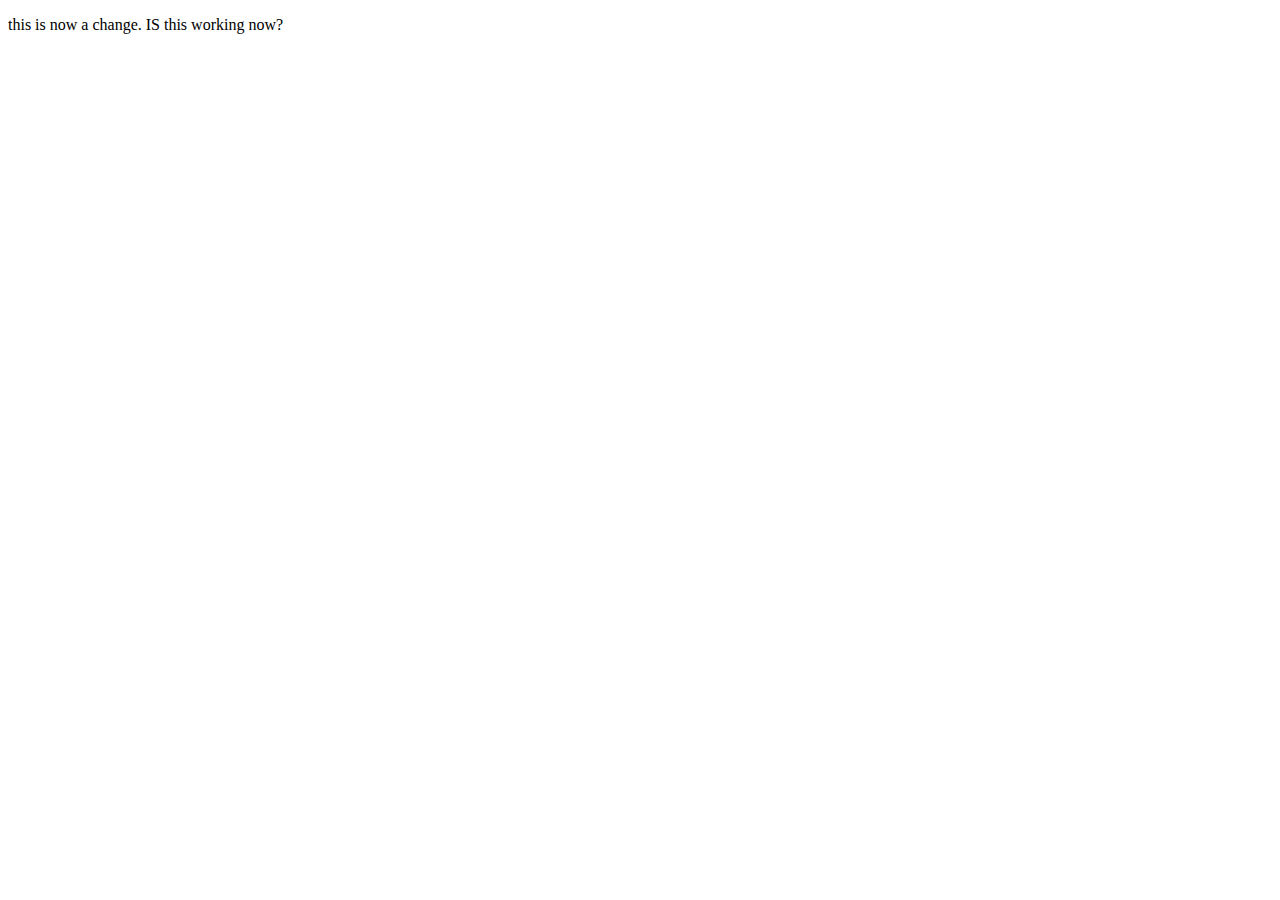
==== index.html @ 1956e784 "another test" ====
<!DOCTYPE html>
<html lang="en">
<head>
    <meta charset="UTF-8">
    <meta http-equiv="X-UA-Compatible" content="IE=edge">
    <meta name="viewport" content="width=device-width, initial-scale=1.0">
    <link rel="stylesheet" href="resources/style.css">
    <title>Personal Portfolio</title>
</head>
<body>
    <p>this is now a change. IS this working now?</p>
</body>
</html>
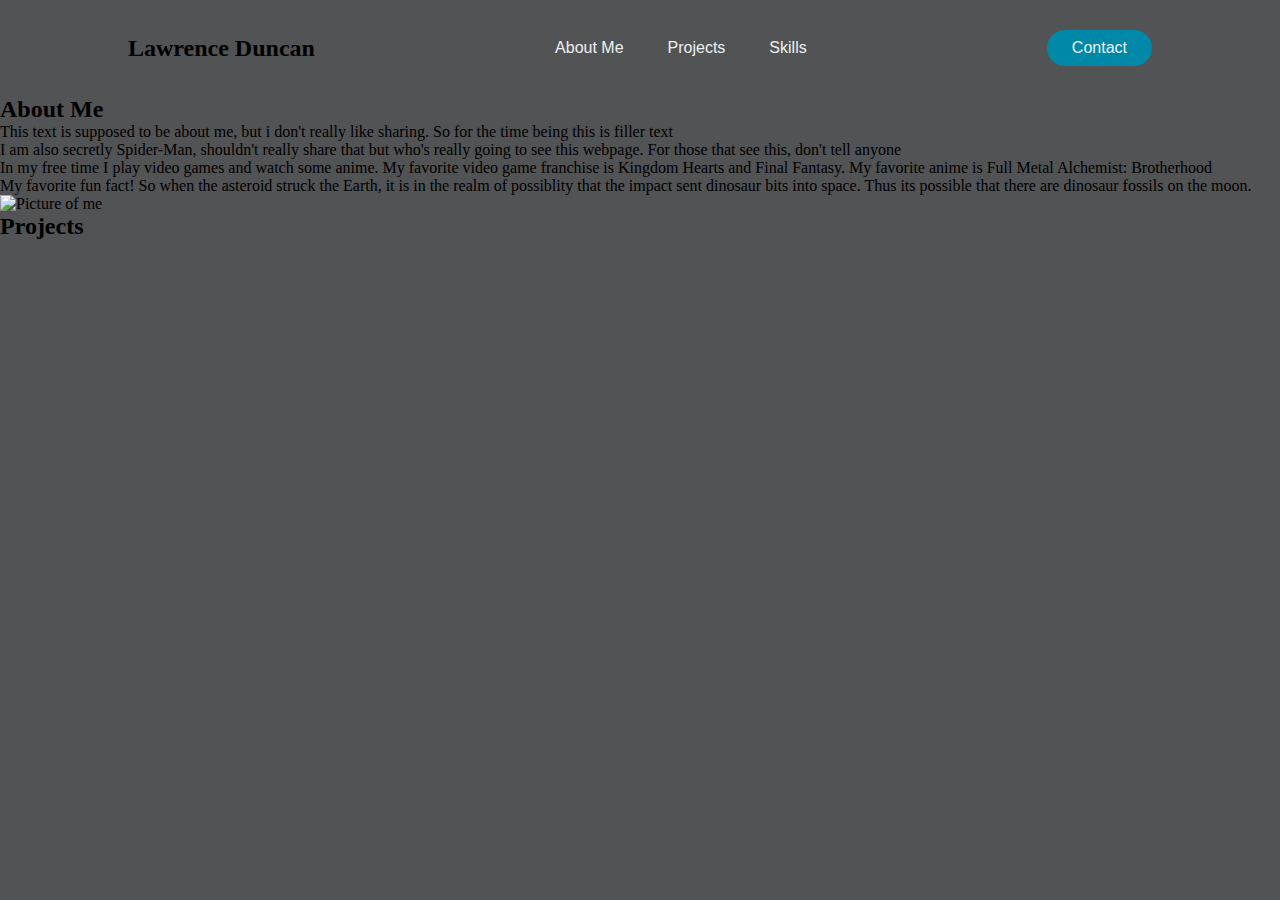
==== commit 310c8bc7: "Added Navbar" ====
--- a/index.html
+++ b/index.html
@@ -8,7 +8,36 @@
     <title>Personal Portfolio</title>
 </head>
 <body>
-    <p>this is now a change. IS this working now?</p>
+    <header>
+        <h2 id="logo">Lawrence Duncan</h2>
+        <nav>
+            <ul class="navigation-items">
+                <li><a href="#">About Me</a></li>
+                <li><a href="#">Projects</a></li>
+                <li><a href="#">Skills</a></li>
+            </ul>
+        </nav>
+        <a href="#" class="cta"><button>Contact</button></a>
+    </header>
+    </body>
+
+    <main>
+        <section id="about-me">
+            <div class="about-me-div">
+                <div class="about-me-text-div">
+                    <h2>About Me</h2>
+                    <p>This text is supposed to be about me, but i don't really like sharing. So for the time being this is filler text</p>
+                    <p>I am also secretly Spider-Man, shouldn't really share that but who's really going to see this webpage. 
+                        For those that see this, don't tell anyone</p>
+                    <p>In my free time I play video games and watch some anime. My favorite video game franchise is Kingdom Hearts and Final Fantasy. My favorite anime is Full Metal Alchemist: Brotherhood</p>
+                    <p>My favorite fun fact! So when the asteroid struck the Earth, it is in the realm of possiblity that the impact sent dinosaur bits into space. Thus its possible that there are dinosaur fossils on the moon.</p>
+                </div>
+                <img src="https://insomniac.games/wp-content/uploads/2018/09/Spider-Man_PS4_Selfie_Photo_Mode_LEGAL.jpg" alt="Picture of me" class="selfie">
+            </div>
+        </section>
+            <h2>Projects</h2>
+        <section id="projects"></section>
+    </main>
 </body>
 </html>
  --- a/resources/style.css
+++ b/resources/style.css
@@ -0,0 +1,59 @@
+* {
+    box-sizing: border-box;
+    margin: 0;
+    padding: 0;
+    background-color: #525354;
+}
+
+li, a, button {
+    font-family: sans-serif;
+    font-weight: 500;
+    font-size: 16px;
+    color: #edf0f1;
+    text-decoration: none;
+}
+
+header {
+    display: flex;
+    justify-content: space-between;
+    align-items: center;
+    padding: 30px 10%;
+}
+
+.logo{
+    cursor: pointer;
+}
+
+.navigation-items {
+    list-style: none;
+}
+
+.navigation-items li {
+    display: inline-block;
+    padding: 0 20px;
+}
+
+.navigation-items li a {
+    transition: all 0.2s ease 0s;
+}
+
+.navigation-items li a:hover {
+    color: #0088a9;
+}
+
+button {
+    padding: 9px 25px;
+    background-color: rgba(0,136,169,1);
+    border: none;
+    border-radius: 50px;
+    cursor: pointer;
+    transition: all 0.2s ease 0s;
+}
+
+button:hover {
+    background-color: rgba(0,136,169,0.8);
+}
+
+.selfie {
+    max-width: 600px;
+}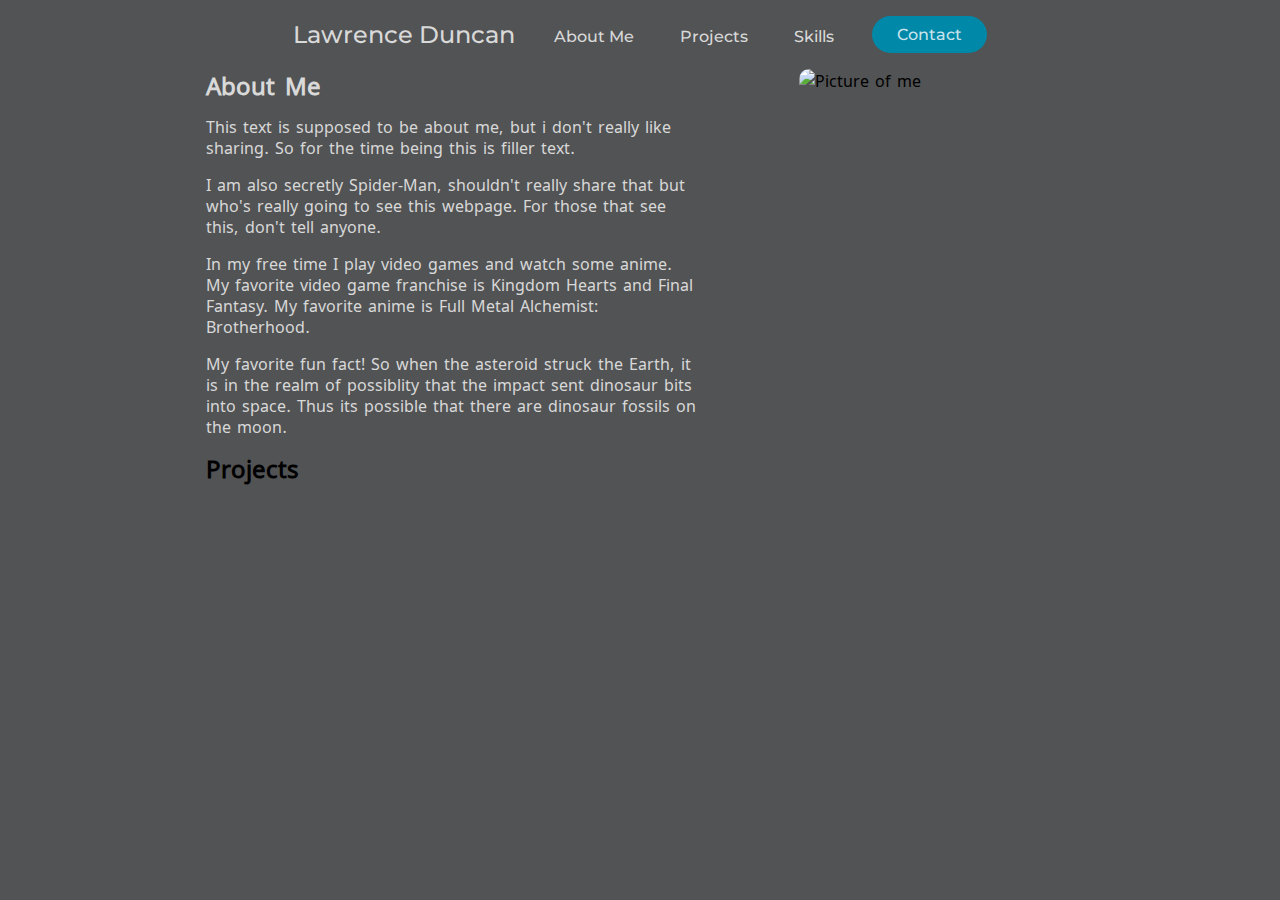
==== commit 917b312c: "Probably gonna scrap and start over" ====
--- a/index.html
+++ b/index.html
@@ -26,10 +26,10 @@
             <div class="about-me-div">
                 <div class="about-me-text-div">
                     <h2>About Me</h2>
-                    <p>This text is supposed to be about me, but i don't really like sharing. So for the time being this is filler text</p>
+                    <p>This text is supposed to be about me, but i don't really like sharing. So for the time being this is filler text.</p>
                     <p>I am also secretly Spider-Man, shouldn't really share that but who's really going to see this webpage. 
-                        For those that see this, don't tell anyone</p>
-                    <p>In my free time I play video games and watch some anime. My favorite video game franchise is Kingdom Hearts and Final Fantasy. My favorite anime is Full Metal Alchemist: Brotherhood</p>
+                        For those that see this, don't tell anyone.</p>
+                    <p>In my free time I play video games and watch some anime. My favorite video game franchise is Kingdom Hearts and Final Fantasy. My favorite anime is Full Metal Alchemist: Brotherhood.</p>
                     <p>My favorite fun fact! So when the asteroid struck the Earth, it is in the realm of possiblity that the impact sent dinosaur bits into space. Thus its possible that there are dinosaur fossils on the moon.</p>
                 </div>
                 <img src="https://insomniac.games/wp-content/uploads/2018/09/Spider-Man_PS4_Selfie_Photo_Mode_LEGAL.jpg" alt="Picture of me" class="selfie">
@@ -38,6 +38,9 @@
             <h2>Projects</h2>
         <section id="projects"></section>
     </main>
+    <footer>
+        
+    </footer>
 </body>
 </html>
  --- a/resources/style.css
+++ b/resources/style.css
@@ -1,3 +1,6 @@
+
+@import url('https://fonts.googleapis.com/css2?family=Montserrat:wght@500&family=Noto+Sans+Wancho&display=swap');
+
 * {
     box-sizing: border-box;
     margin: 0;
@@ -5,19 +8,41 @@
     background-color: #525354;
 }
 
+:root {
+    --spacing-1: 16px;
+}
+
 li, a, button {
-    font-family: sans-serif;
+    font-family: "Montserrat", sans-serif;
     font-weight: 500;
     font-size: 16px;
-    color: #edf0f1;
+    color: rgba(255, 255, 255, 0.784);
     text-decoration: none;
+}
+
+body {
+    font-family: 'Noto Sans Wancho', sans-serif;
+    margin: 0;
+    padding: 0 var(--spacing-1);
+    max-width: 900px;
+    margin: 0 auto;
+    display: flex;
+    flex-direction: column;
 }
 
 header {
     display: flex;
     justify-content: space-between;
     align-items: center;
-    padding: 30px 10%;
+    padding: 16px 10%;
+    
+}
+
+header h2 {
+    font-family: "Montserrat", sans-serif;
+    font-weight: 500;
+    color: rgba(255, 255, 255, 0.783);
+    text-decoration: none;
 }
 
 .logo{
@@ -55,5 +80,41 @@
 }
 
 .selfie {
-    max-width: 600px;
-}+    width: 275px;
+    max-height: 300px;
+    height: auto;
+    border-radius: 10px;
+    flex-shrink: 0;
+}
+
+.about-me-div {
+    display: flex;
+}
+
+.about-me-text-div {
+    margin-right: 100px;
+}
+
+.about-me-text-div h2, p {
+    margin-bottom: var(--spacing-1);
+    color: rgba(255, 255, 255, 0.783);
+}
+
+
+
+@media only screen and (max-width: 600px) {
+    .about-me-container {
+      flex-direction: column;
+    }
+    .selfie {
+        content: url(https://d26oc3sg82pgk3.cloudfront.net/files/media/edit/image/26135/square_thumb%402x.jpg);
+        max-height: 300px;
+    }
+    p {
+        font-size: .75rem;
+    }
+    h1,h2,li {
+        font-size: .85rem
+    }
+  }
+  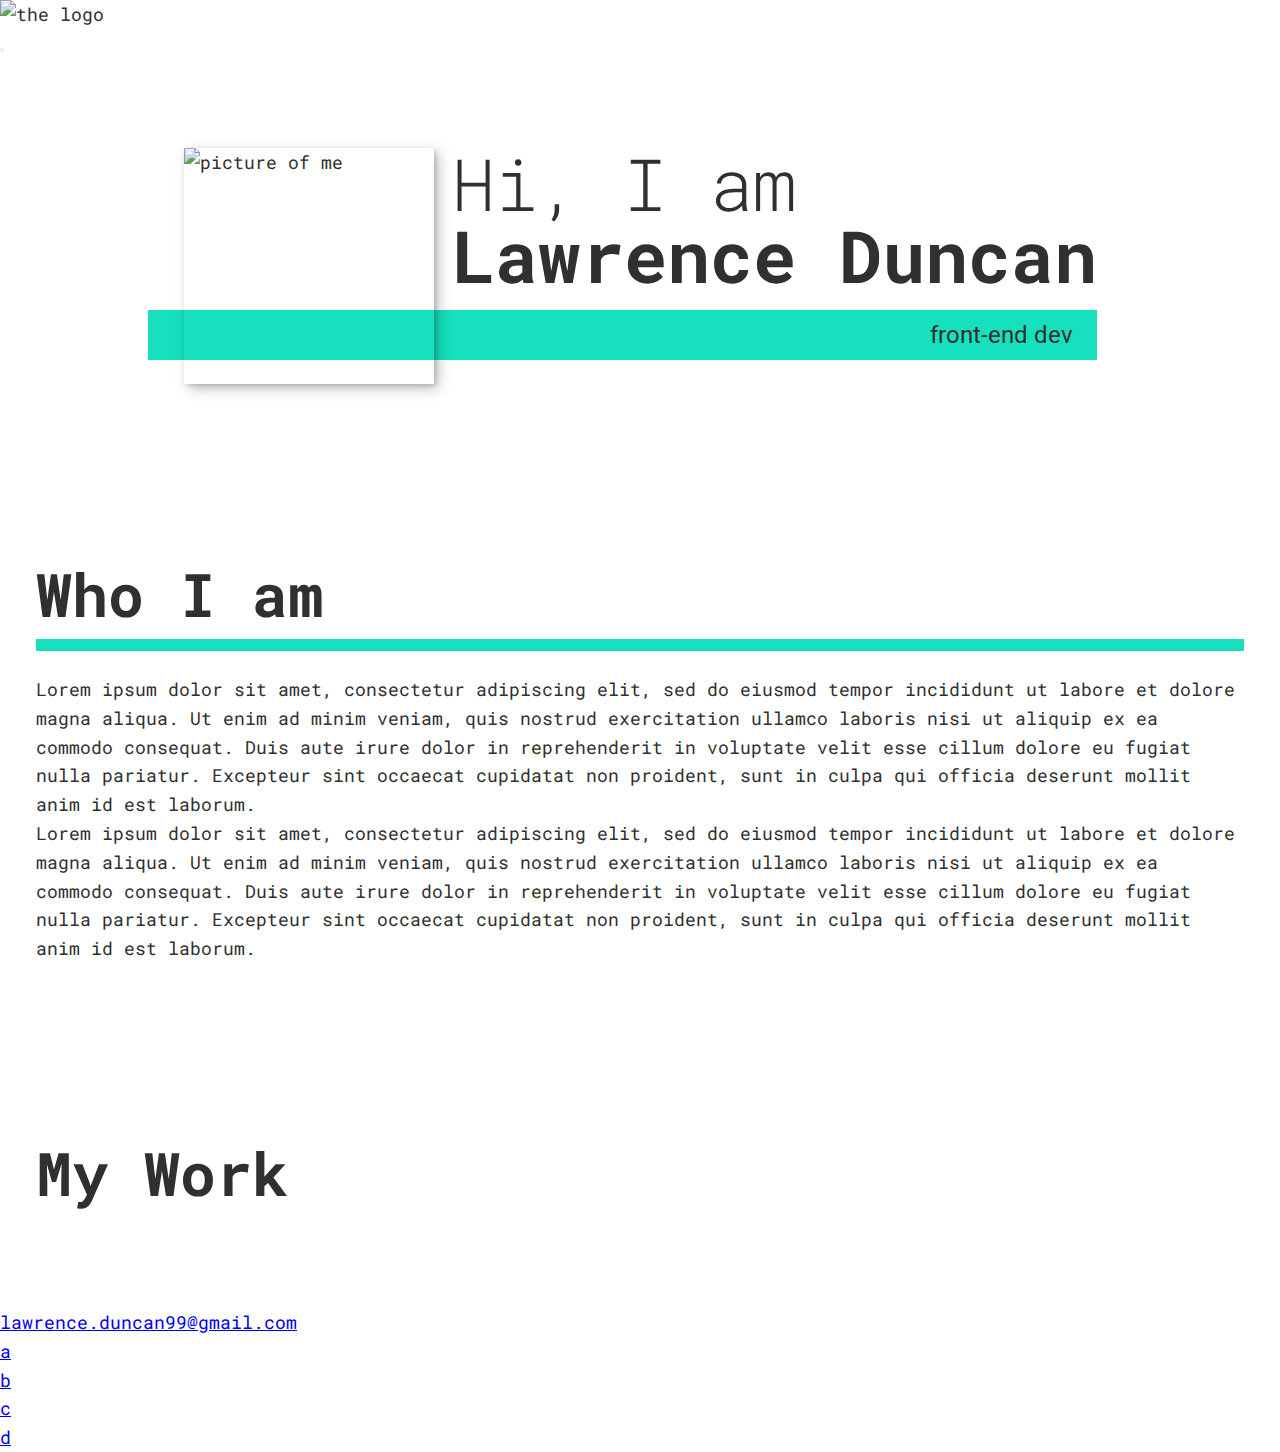
==== commit 2b069a0c: "Added Fonts and some filler text" ====
--- a/index.html
+++ b/index.html
@@ -1,46 +1,84 @@
 <!DOCTYPE html>
 <html lang="en">
-<head>
-    <meta charset="UTF-8">
-    <meta http-equiv="X-UA-Compatible" content="IE=edge">
-    <meta name="viewport" content="width=device-width, initial-scale=1.0">
-    <link rel="stylesheet" href="resources/style.css">
-    <title>Personal Portfolio</title>
-</head>
-<body>
-    <header>
-        <h2 id="logo">Lawrence Duncan</h2>
-        <nav>
-            <ul class="navigation-items">
-                <li><a href="#">About Me</a></li>
-                <li><a href="#">Projects</a></li>
-                <li><a href="#">Skills</a></li>
-            </ul>
-        </nav>
-        <a href="#" class="cta"><button>Contact</button></a>
-    </header>
-    </body>
+    <head>
+        <meta charset="UTF-8">
+        <meta http-equiv="X-UA-Compatible" content="IE=edge">
+        <meta name="viewport" content="width=device-width, initial-scale=1.0">
+        <title>Portfolio Website</title>
 
-    <main>
-        <section id="about-me">
-            <div class="about-me-div">
-                <div class="about-me-text-div">
-                    <h2>About Me</h2>
-                    <p>This text is supposed to be about me, but i don't really like sharing. So for the time being this is filler text.</p>
-                    <p>I am also secretly Spider-Man, shouldn't really share that but who's really going to see this webpage. 
-                        For those that see this, don't tell anyone.</p>
-                    <p>In my free time I play video games and watch some anime. My favorite video game franchise is Kingdom Hearts and Final Fantasy. My favorite anime is Full Metal Alchemist: Brotherhood.</p>
-                    <p>My favorite fun fact! So when the asteroid struck the Earth, it is in the realm of possiblity that the impact sent dinosaur bits into space. Thus its possible that there are dinosaur fossils on the moon.</p>
-                </div>
-                <img src="https://insomniac.games/wp-content/uploads/2018/09/Spider-Man_PS4_Selfie_Photo_Mode_LEGAL.jpg" alt="Picture of me" class="selfie">
+        <link href="https://fonts.googleapis.com/css2?family=Roboto&family=Roboto+Mono&display=swap" rel="stylesheet">
+
+<!-- Add Fonts -->
+
+        <link rel="stylesheet" href="styles/styles.css">
+
+    </head>
+
+
+    <body>
+        <header>
+            <div class="logo">
+                <img src="https://upload.wikimedia.org/wikipedia/commons/thumb/5/57/Code.svg/1200px-Code.svg.png" alt="the logo">
+            </div>
+            <button class="nav-toggle" aria-label="toggle navigation">
+
+                <span class="hamburger"></span>
+            </button>
+            <nav class="nav">
+                <ul class="nav__list">
+                    <li class="nav__item"><a href="home">Home</a></li>
+                    <li class="nav__item"><a href="about">About Me</a></li>
+                    <li class="nav__item"><a href="work">My Work</a></li>
+                </ul>
+            </nav>
+        </header>
+
+
+        <!--Introduction-->
+        <section class="intro" id="home">
+            <h1 class="section__title section__title--intro">
+                Hi, I am <strong>Lawrence Duncan</strong>
+            </h1>
+            <p class="section__subtitle section__subtitle--intro">front-end dev</p>
+            <img src="http://image.guardian.co.uk/sys-images/Film/Pix/gallery/2004/07/13/pparker3.jpg" alt="picture of me" class="intro__img">
+        </section>
+
+        <!-- About Me -->
+        <section class="about-me" id="about">
+            <h2 class="section__title section__title--about">Who I am</h2>
+            <p class="section__subtitle section__subtitle--about"></p>
+
+            <div class="about-me__body">
+                <p>Lorem ipsum dolor sit amet, consectetur adipiscing elit, sed do eiusmod tempor incididunt ut labore et dolore magna aliqua. Ut enim ad minim veniam, quis nostrud exercitation ullamco laboris nisi ut aliquip ex ea commodo consequat. Duis aute irure dolor in reprehenderit in voluptate velit esse cillum dolore eu fugiat nulla pariatur. Excepteur sint occaecat cupidatat non proident, sunt in culpa qui officia deserunt mollit anim id est laborum.</p>
+                <p>Lorem ipsum dolor sit amet, consectetur adipiscing elit, sed do eiusmod tempor incididunt ut labore et dolore magna aliqua. Ut enim ad minim veniam, quis nostrud exercitation ullamco laboris nisi ut aliquip ex ea commodo consequat. Duis aute irure dolor in reprehenderit in voluptate velit esse cillum dolore eu fugiat nulla pariatur. Excepteur sint occaecat cupidatat non proident, sunt in culpa qui officia deserunt mollit anim id est laborum.</p>
+            </div>
+            <img src="" alt="">
+        </section>
+
+        <!-- My Work -->
+        <section class="my-work" id="work">
+            <h2 class="section__title">My Work</h2>
+            <p class="section__subtitle"></p>
+
+            <div class="portfolio">
+                <a href="#" class="portfolio__item">
+                    <img src="" alt="" class="portfolio__img">
+                </a>
             </div>
         </section>
-            <h2>Projects</h2>
-        <section id="projects"></section>
-    </main>
-    <footer>
-        
-    </footer>
-</body>
-</html>
- +
+
+        <!-- Footer -->
+
+        <footer>
+            <a href="mailto:lawrence.duncan99@gmail.com" class="footer__link">lawrence.duncan99@gmail.com</a>
+            <ul class="social-list">
+                <li class="social-list__item"><a href="http://facebook.com" class="social-list__link">a</a></li>
+                <li class="social-list__item"><a href="http://twitter.com" class="social-list__link">b</a></li>
+                <li class="social-list__item"><a href="http://github.com" class="social-list__link">c</a></li>
+                <li class="social-list__item"><a href="http://codecademy.com" class="social-list__link">d</a></li>
+            </ul>
+        </footer>
+
+    </body>
+</html>--- a/styles/styles.css
+++ b/styles/styles.css
@@ -0,0 +1,162 @@
+*{
+    margin: 0;
+    padding: 0;
+    box-sizing:border-box;
+    list-style-type: none;
+}
+
+
+/*Custom  Properties */
+:root {
+    --ff-primary: 'Roboto Mono', monospace;
+    --ff-secondary: 'Roboto', sans-serif;
+
+    --fw-reg: 300;
+    --fw-bold: 900;
+
+    --clr-light: #fff;
+    --clr-dark: #303030;
+    --clr-accent: #16e0bd;
+
+    --fs-h1: 3rem;
+    --fs-h2: 2.5rem;
+    --fs-h3: 1.25rem;
+    --fs-body: 1rem;
+
+    --bs: .25em .25em 0.75em rgba(0,0,0,.25),
+    0.125em .125em .25em rgba(0,0,0,.15);
+
+}
+
+@media (min-width: 800px) {
+    :root {
+        --fs-h1: 4.5rem;
+        --fs-h2: 3.75rem;
+        --fs-h3: 1.5rem;
+        --fs-body: 1.125rem;
+    }
+}
+
+
+/*General Styless*/ 
+
+
+body {
+    background-color: var(--clr-light);
+    color: var(--clr-dark);
+    margin: 0;
+    font-family: var(--ff-primary);
+    font-size: var(--fs-body);
+    line-height: 1.6;
+
+}
+
+section {
+    padding: 5em 2em;
+}
+
+img {
+    display: block;
+    max-width: 100%;
+}
+
+
+strong { font-weight: var(--fw-bold); }
+/* Typography */
+
+h1, h2, h3 {
+    line-height: 1;
+    margin: 0;
+}
+
+h1 { font-size: var(--fs-h1); }
+h2 { font-size: var(--fs-h2); }
+h3 { font-size: var(--fs-h3); }
+
+
+
+.section__title {
+    margin-bottom: .25em;
+}
+
+.section__title--intro {
+    font-weight: var(--fw-reg);
+}
+
+.section__title--intro strong {
+    display:block;
+}
+
+.section__subtitle {
+    margin: 0;
+    font-size: var(--fs-h3);
+
+}
+
+.section__subtitle--intro, 
+.section__subtitle--about { 
+    background: var(--clr-accent);
+    padding: .25em 1em;
+    font-family: var(--ff-secondary);
+    margin-bottom: 1em;
+}
+
+/* Header */
+
+nav {
+    display: none;
+}
+
+
+/*Intro Section */
+
+.intro {
+    position: relative;
+
+}
+
+.intro__img {
+    box-shadow: var(--bs);
+}
+
+@media (min-width: 600px) {
+    .intro {
+        display: grid;
+        width: min-content;
+        margin: 0 auto;
+        grid-column-gap: 1em;
+        grid-template-areas:
+            "img title"
+            "img subtitle";
+        grid-template-columns: min-content max-content;
+    }
+
+    .intro__img {
+        grid-area: img;
+        min-width: 250px;
+        position: relative;
+        z-index: 2;
+    }
+
+    .section__subtitle--intro {
+        align-self: start;
+        grid-column: -1 / 1;
+        grid-row: 2;
+        text-align: right;
+        position: relative;
+        left: -1.5em;
+        width: calc(100% + 1.5em)
+    }
+}
+
+
+
+
+
+
+
+
+
+
+
+
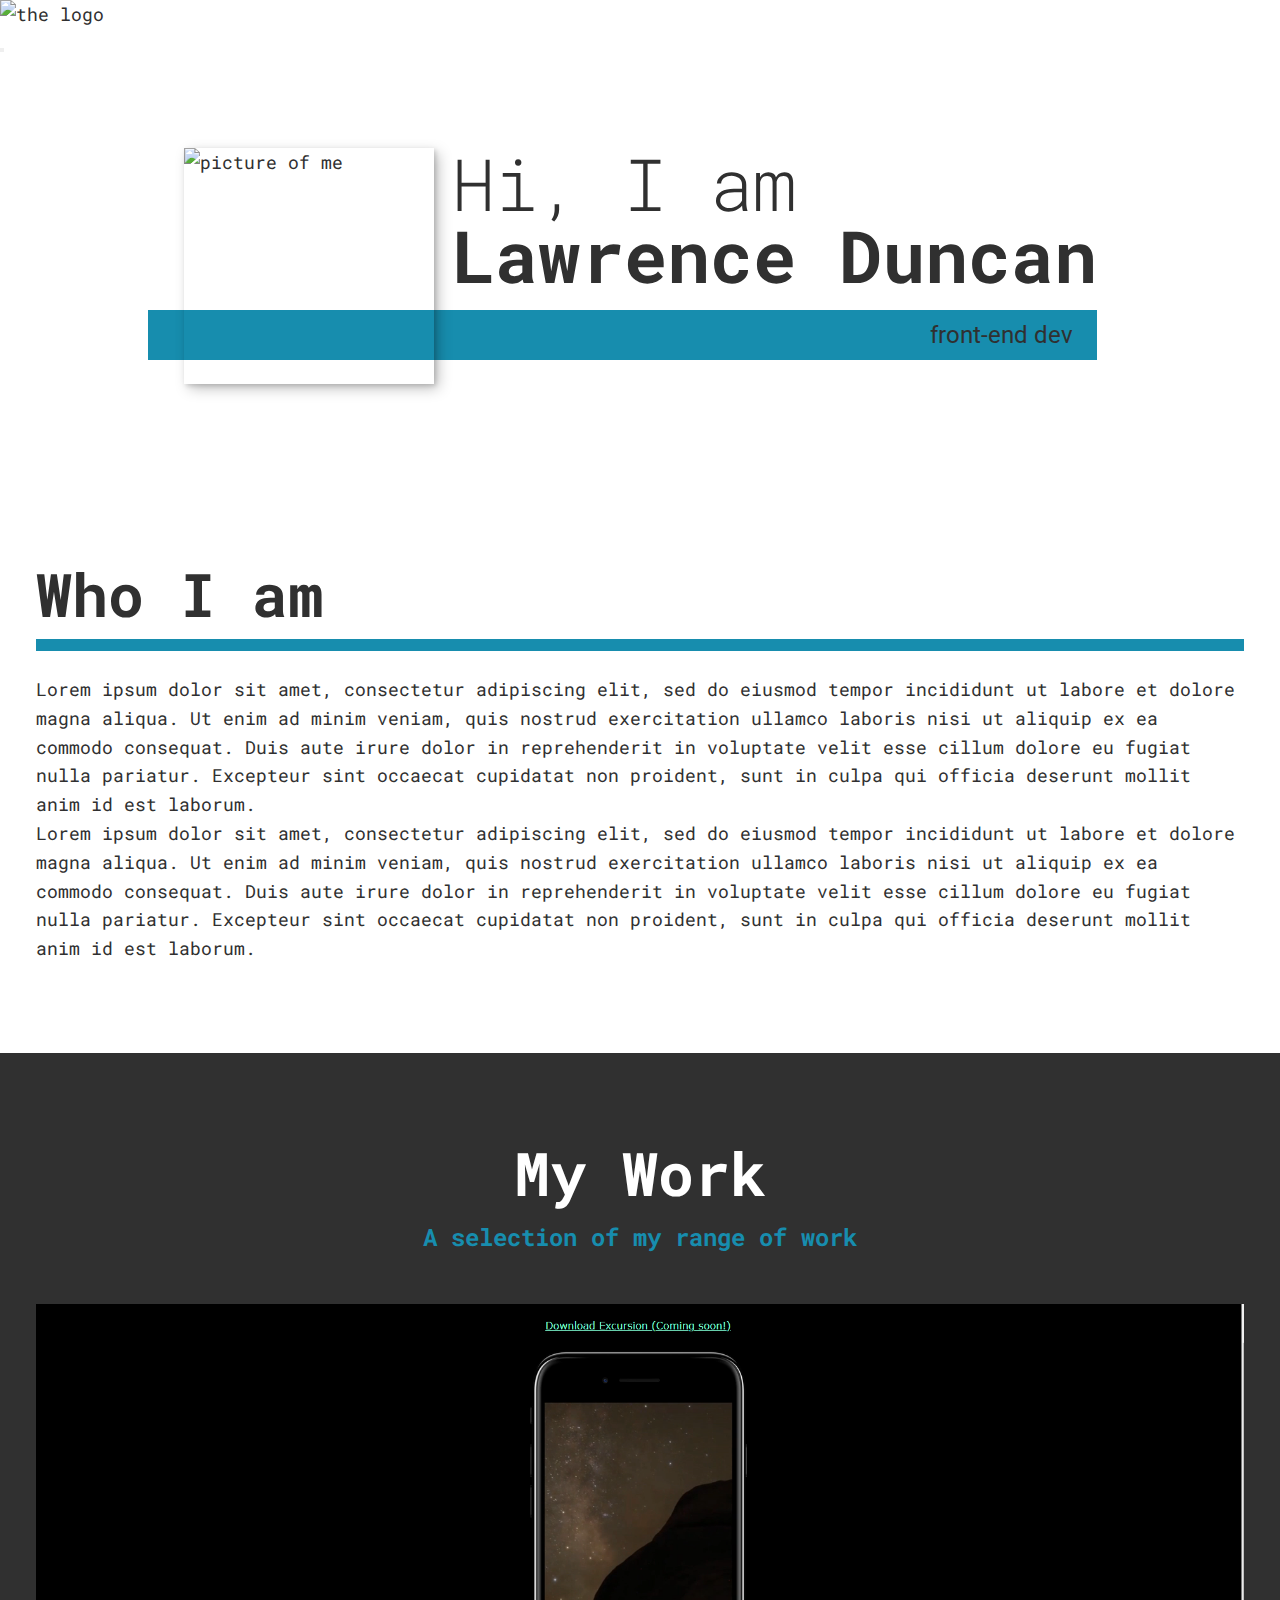
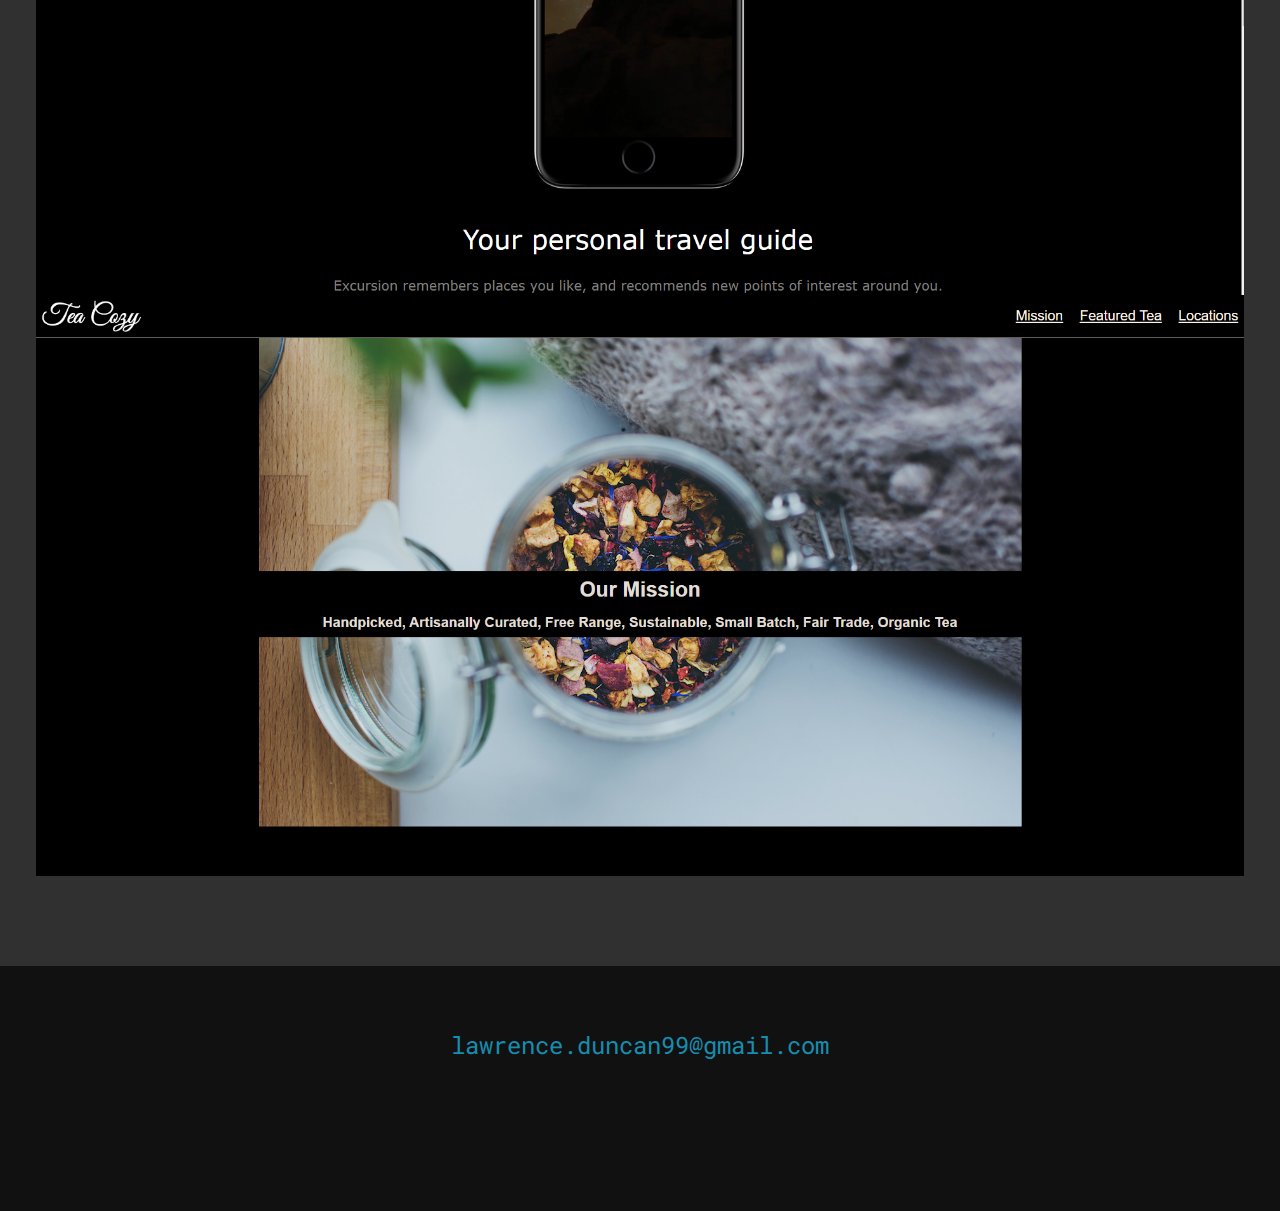
==== commit aeb5db7b: "Added imgs and styled the footer" ====
--- a/index.html
+++ b/index.html
@@ -5,7 +5,7 @@
         <meta http-equiv="X-UA-Compatible" content="IE=edge">
         <meta name="viewport" content="width=device-width, initial-scale=1.0">
         <title>Portfolio Website</title>
-
+        <script src="https://kit.fontawesome.com/507cdb34ab.js" crossorigin="anonymous"></script>
         <link href="https://fonts.googleapis.com/css2?family=Roboto&family=Roboto+Mono&display=swap" rel="stylesheet">
 
 <!-- Add Fonts -->
@@ -57,12 +57,15 @@
 
         <!-- My Work -->
         <section class="my-work" id="work">
-            <h2 class="section__title">My Work</h2>
-            <p class="section__subtitle"></p>
+            <h2 class="section__title section__title--work">My Work</h2>
+            <p class="section__subtitle section__subtitle--work">A selection of my range of work</p>
 
             <div class="portfolio">
-                <a href="#" class="portfolio__item">
-                    <img src="" alt="" class="portfolio__img">
+                <a href="https://lduncan0.github.io/excursion/" class="portfolio__item">
+                    <img src="resources/excursion.png" alt="" class="portfolio__img">
+                </a>
+                <a href="https://lduncan0.github.io/teacozy" class="portfolio__item">
+                    <img src="resources/tea_cozy.png" alt="" class="portfolio__img">
                 </a>
             </div>
         </section>
@@ -70,13 +73,29 @@
 
         <!-- Footer -->
 
-        <footer>
+        <footer class="footer">
             <a href="mailto:lawrence.duncan99@gmail.com" class="footer__link">lawrence.duncan99@gmail.com</a>
             <ul class="social-list">
-                <li class="social-list__item"><a href="http://facebook.com" class="social-list__link">a</a></li>
-                <li class="social-list__item"><a href="http://twitter.com" class="social-list__link">b</a></li>
-                <li class="social-list__item"><a href="http://github.com" class="social-list__link">c</a></li>
-                <li class="social-list__item"><a href="http://codecademy.com" class="social-list__link">d</a></li>
+                <li class="social-list__item">
+                    <a href="http://facebook.com" class="social-list__link">
+                        <i class="fa-brands fa-facebook"></i>
+                    </a>
+                </li>
+                <li class="social-list__item">
+                    <a href="http://twitter.com" class="social-list__link">
+                        <i class="fa-brands fa-twitter"></i>
+                    </a>
+                </li>
+                <li class="social-list__item">
+                    <a href="http://github.com" class="social-list__link">
+                        <i class="fa-brands fa-github"></i>
+                    </a>
+                </li>
+                <li class="social-list__item">
+                    <a href="http://codepen.com" class="social-list__link">
+                        <i class="fa-brands fa-codepen"></i>
+                    </a>
+                </li>
             </ul>
         </footer>
 
--- a/styles/styles.css
+++ b/styles/styles.css
@@ -16,7 +16,7 @@
 
     --clr-light: #fff;
     --clr-dark: #303030;
-    --clr-accent: #16e0bd;
+    --clr-accent: #178dae;
 
     --fs-h1: 3rem;
     --fs-h2: 2.5rem;
@@ -28,7 +28,7 @@
 
 }
 
-@media (min-width: 800px) {
+@media (min-width: 975px) {
     :root {
         --fs-h1: 4.5rem;
         --fs-h2: 3.75rem;
@@ -38,7 +38,7 @@
 }
 
 
-/*General Styless*/ 
+/*General Styles*/ 
 
 
 body {
@@ -67,6 +67,7 @@
 h1, h2, h3 {
     line-height: 1;
     margin: 0;
+    width: 100%;
 }
 
 h1 { font-size: var(--fs-h1); }
@@ -119,7 +120,11 @@
     box-shadow: var(--bs);
 }
 
-@media (min-width: 600px) {
+.section__subtitle--intro {
+    display: inline-block;
+}
+
+@media (min-width: 750px) {
     .intro {
         display: grid;
         width: min-content;
@@ -150,13 +155,91 @@
 }
 
 
-
-
-
-
-
-
-
-
-
-
+/* My Work*/
+
+.my-work {
+    background-color: var(--clr-dark);
+    color: var(--clr-light);
+    text-align: center;
+
+}
+
+.section__subtitle--work {
+    color: var(--clr-accent);
+    font-weight: var(--fw-bold);
+    margin-bottom: 2em;
+}
+
+.portfolio {
+    display: grid;
+    grid-template-columns: repeat(auto, minmax(300px, 1fr));
+}
+
+.portfolio__item {
+    background: var(--clr-accent);
+    overflow: hidden;
+}
+
+.portfolio__img {
+    transition: 
+        transform 750ms cubic-bezier(.5, 0, .5, 1),
+        opacity 250ms linear;
+}
+
+.portfolio__img:hover,
+.portfolio__item:focus .portfolio__img {
+    transform: scale(1.2);
+    opacity: .5;
+}
+
+.footer {
+    background-color: #111;
+    color: var(--clr-accent);
+    text-align: center;
+    padding: 2.5em 0;
+    font-size: var(--fs-h3);
+}
+
+.footer a { 
+    color: inherit;
+    text-decoration: none;
+}
+
+footer__link {
+    font-weight: var(--fw-bold);
+}
+
+
+.footer__link:hover,
+.social-list__link:hover {
+    opacity: .7;
+}
+
+.footer__link:hover {   
+    text-decoration: underline;
+}
+
+.social-list {
+    list-style: none;
+    display: flex;
+    justify-content: center;
+    margin: 2em 0 0;
+    padding: 0;
+}
+
+.social-list__item {
+    margin: 0 .5em;
+}
+
+.social-list__link {
+    padding: .5em;
+}
+
+
+
+
+
+
+
+
+
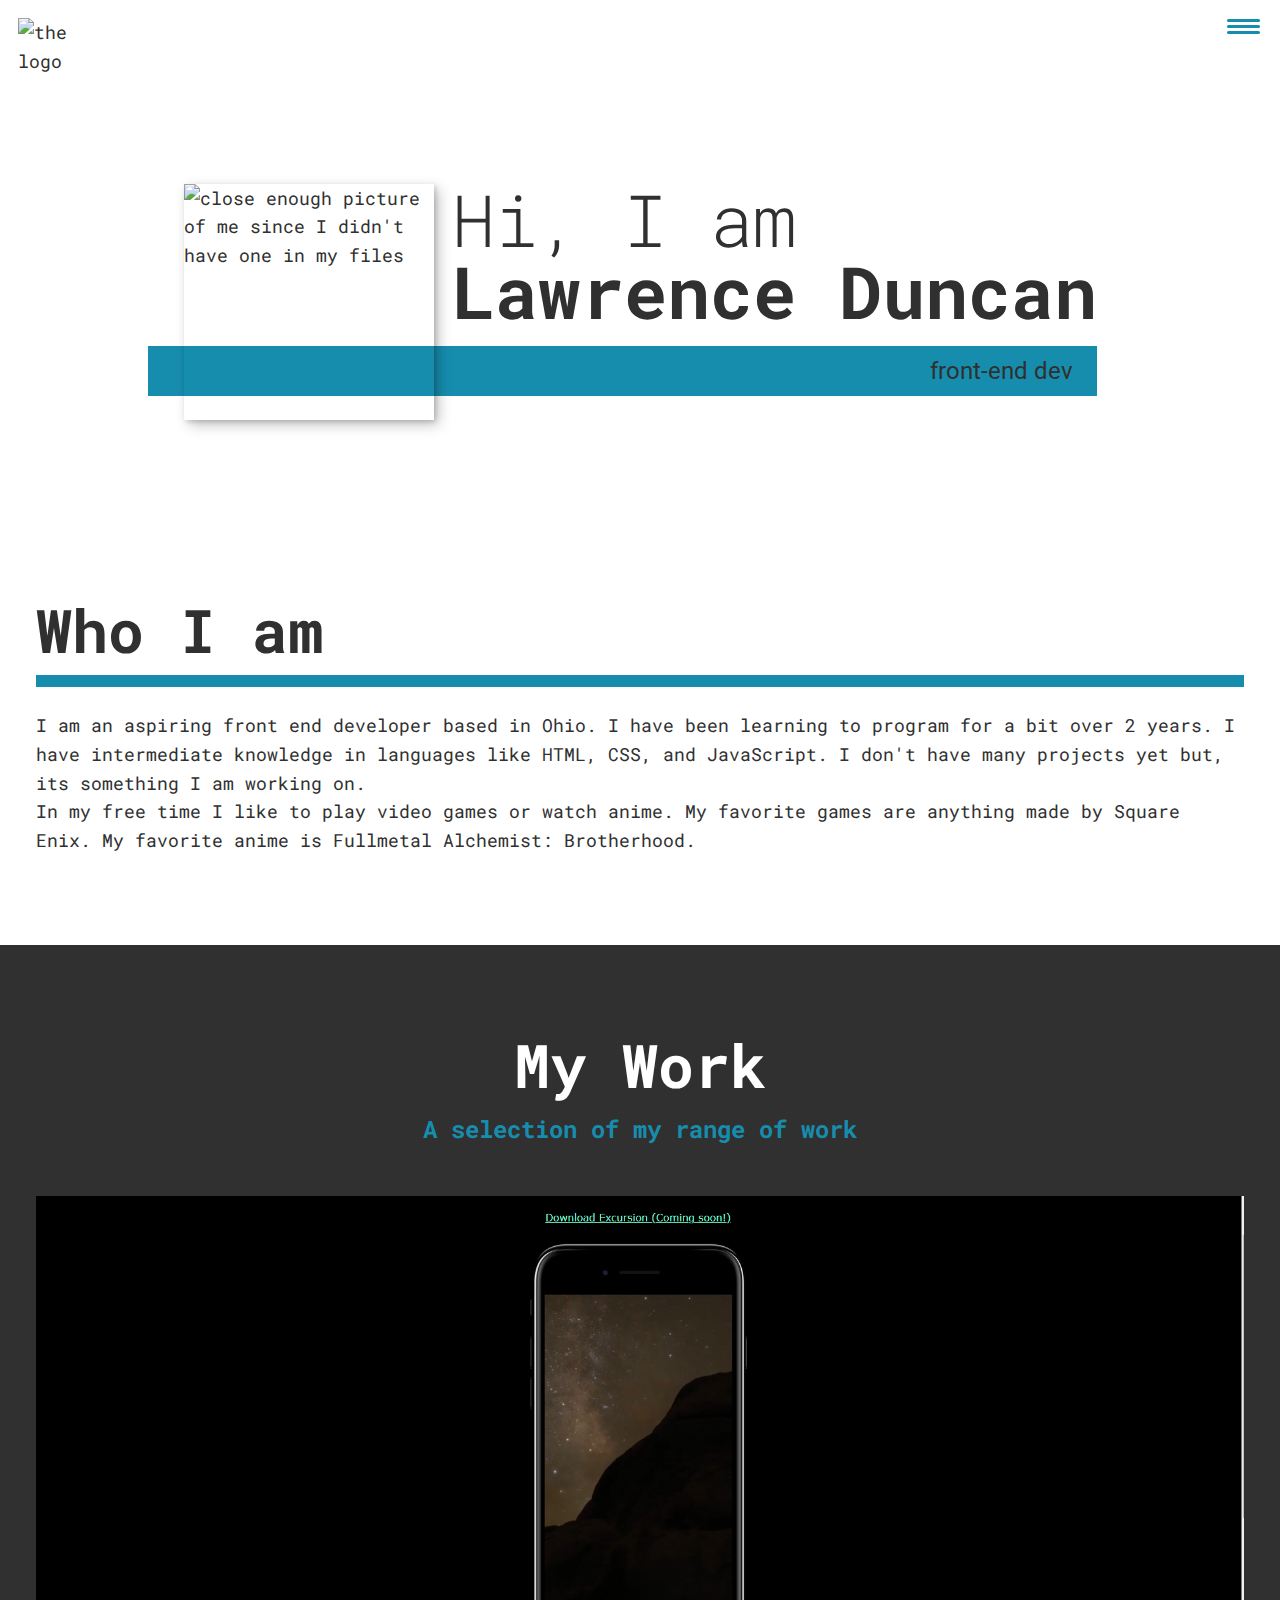
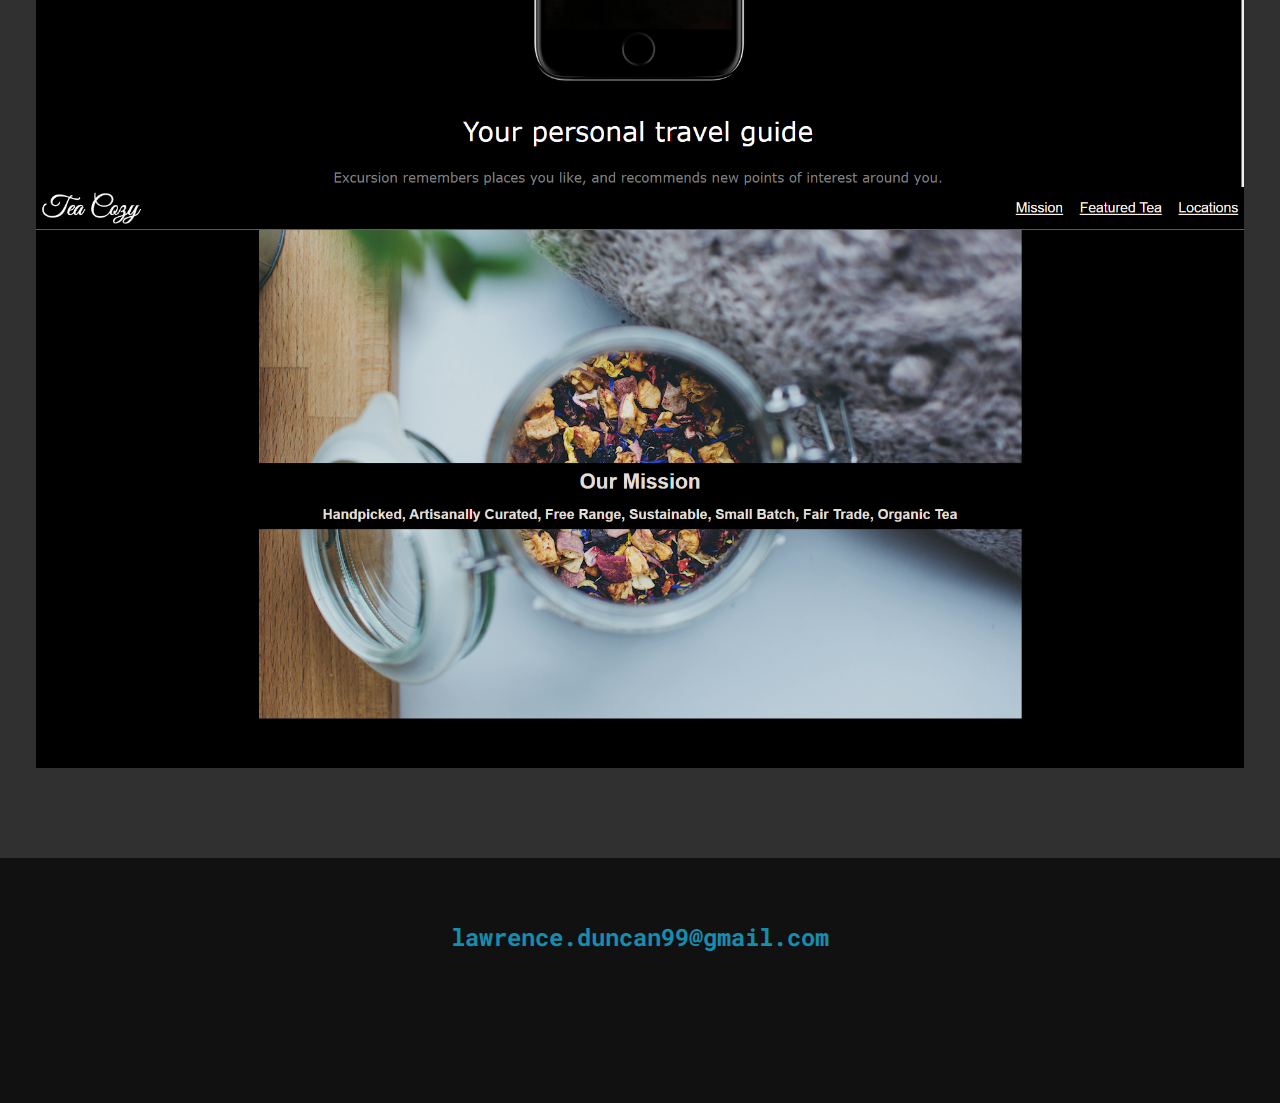
==== commit 48c7058c: "Should be pretty much finished" ====
--- a/index.html
+++ b/index.html
@@ -26,9 +26,10 @@
             </button>
             <nav class="nav">
                 <ul class="nav__list">
-                    <li class="nav__item"><a href="home">Home</a></li>
-                    <li class="nav__item"><a href="about">About Me</a></li>
-                    <li class="nav__item"><a href="work">My Work</a></li>
+                    <li class="nav__item"><a href="#home" class="nav__link">Home</a></li>
+                    <li class="nav__item"><a href="#about" class="nav__link">About Me</a></li>
+                    <li class="nav__item"><a href="#work" class="nav__link">My Work</a></li>
+                    <li class="nav__item"><a href="contact.html" class="nav__link">Contact</a></li>
                 </ul>
             </nav>
         </header>
@@ -40,7 +41,7 @@
                 Hi, I am <strong>Lawrence Duncan</strong>
             </h1>
             <p class="section__subtitle section__subtitle--intro">front-end dev</p>
-            <img src="http://image.guardian.co.uk/sys-images/Film/Pix/gallery/2004/07/13/pparker3.jpg" alt="picture of me" class="intro__img">
+            <img src="http://image.guardian.co.uk/sys-images/Film/Pix/gallery/2004/07/13/pparker3.jpg" alt="close enough picture of me since I didn't have one in my files" class="intro__img">
         </section>
 
         <!-- About Me -->
@@ -49,8 +50,8 @@
             <p class="section__subtitle section__subtitle--about"></p>
 
             <div class="about-me__body">
-                <p>Lorem ipsum dolor sit amet, consectetur adipiscing elit, sed do eiusmod tempor incididunt ut labore et dolore magna aliqua. Ut enim ad minim veniam, quis nostrud exercitation ullamco laboris nisi ut aliquip ex ea commodo consequat. Duis aute irure dolor in reprehenderit in voluptate velit esse cillum dolore eu fugiat nulla pariatur. Excepteur sint occaecat cupidatat non proident, sunt in culpa qui officia deserunt mollit anim id est laborum.</p>
-                <p>Lorem ipsum dolor sit amet, consectetur adipiscing elit, sed do eiusmod tempor incididunt ut labore et dolore magna aliqua. Ut enim ad minim veniam, quis nostrud exercitation ullamco laboris nisi ut aliquip ex ea commodo consequat. Duis aute irure dolor in reprehenderit in voluptate velit esse cillum dolore eu fugiat nulla pariatur. Excepteur sint occaecat cupidatat non proident, sunt in culpa qui officia deserunt mollit anim id est laborum.</p>
+                <p>I am an aspiring front end developer based in Ohio. I have been learning to program for a bit over 2 years. I have intermediate knowledge in languages like HTML, CSS, and JavaScript. I don't have many projects yet but, its something I am working on. </p>
+                <p>In my free time I like to play video games or watch anime. My favorite games are anything made by Square Enix. My favorite anime is Fullmetal Alchemist: Brotherhood. </p>
             </div>
             <img src="" alt="">
         </section>
@@ -99,5 +100,7 @@
             </ul>
         </footer>
 
+        <script src="js/index.js"></script>
+
     </body>
 </html>--- a/styles/styles.css
+++ b/styles/styles.css
@@ -41,6 +41,11 @@
 /*General Styles*/ 
 
 
+html {
+    scroll-behavior: smooth;
+}
+
+
 body {
     background-color: var(--clr-light);
     color: var(--clr-dark);
@@ -86,6 +91,10 @@
 
 .section__title--intro strong {
     display:block;
+}
+
+.section__title--contact-me {
+    text-align: center;
 }
 
 .section__subtitle {
@@ -104,9 +113,112 @@
 
 /* Header */
 
-nav {
-    display: none;
-}
+header {
+    display: flex;
+    justify-content: space-between;
+    padding: 1em;
+}
+
+.logo {
+    max-width: 100px;
+}
+
+.nav {
+    position: fixed;
+    background: var(--clr-dark);
+    color: var(--clr-light);
+    top: 0;
+    bottom: 0;
+    left: 0;
+    right: 0;
+    z-index: 100;
+
+    transform: translateX(100%);
+    transition: transform 250ms cubic-bezier(.5, 0, .5, 1);
+}
+
+.nav__list {
+    list-style: none;
+    display: flex;
+    height: 100%;
+    flex-direction: column;
+    justify-content: space-evenly;
+    align-items: center;
+    margin: 0;
+    padding: 0;
+}
+
+.nav__link {
+    color: inherit;
+    font-weight: var(--fw-bold);
+    font-size: var(--fs-h2);
+    text-decoration: none;
+}
+
+.nav__link:hover {
+    color: var(--clr-accent);
+    transition: color .25s ease-in;
+}
+
+/* Hamburger */ 
+
+.nav-toggle {
+    padding: .5em;
+    background: transparent;
+    border: 0;
+    cursor: pointer;
+    position: absolute;
+    right: 1em;
+    z-index: 1000;
+}
+
+.nav-open .nav {
+    transform: translateX(0);
+}
+
+.nav-open .nav-toggle {
+    position: fixed;
+}
+ 
+.nav-open .hamburger {
+    transform: rotate(.625turn);
+}
+
+.nav-open .hamburger::before{
+    transform: rotate(90deg) translateX(-6px);
+}
+
+.nav-open .hamburger::after {
+    opacity: 0;
+}
+
+.hamburger {
+    display: block;
+    position: relative;
+}
+
+
+.hamburger, 
+.hamburger::before,
+.hamburger::after{
+    background: var(--clr-accent);
+    width: 2.5em;
+    height: 3px;
+    border-radius: 1em;
+    transition: transform 250ms ease-in-out;
+}
+
+.hamburger::before,
+.hamburger::after {
+    content: '';
+    position: absolute;
+    left: 0;
+    right: 0;
+}
+
+.hamburger::before { top: 6px }
+.hamburger::after { bottom: 6px; }
+
 
 
 /*Intro Section */
@@ -205,7 +317,7 @@
     text-decoration: none;
 }
 
-footer__link {
+.footer__link {
     font-weight: var(--fw-bold);
 }
 
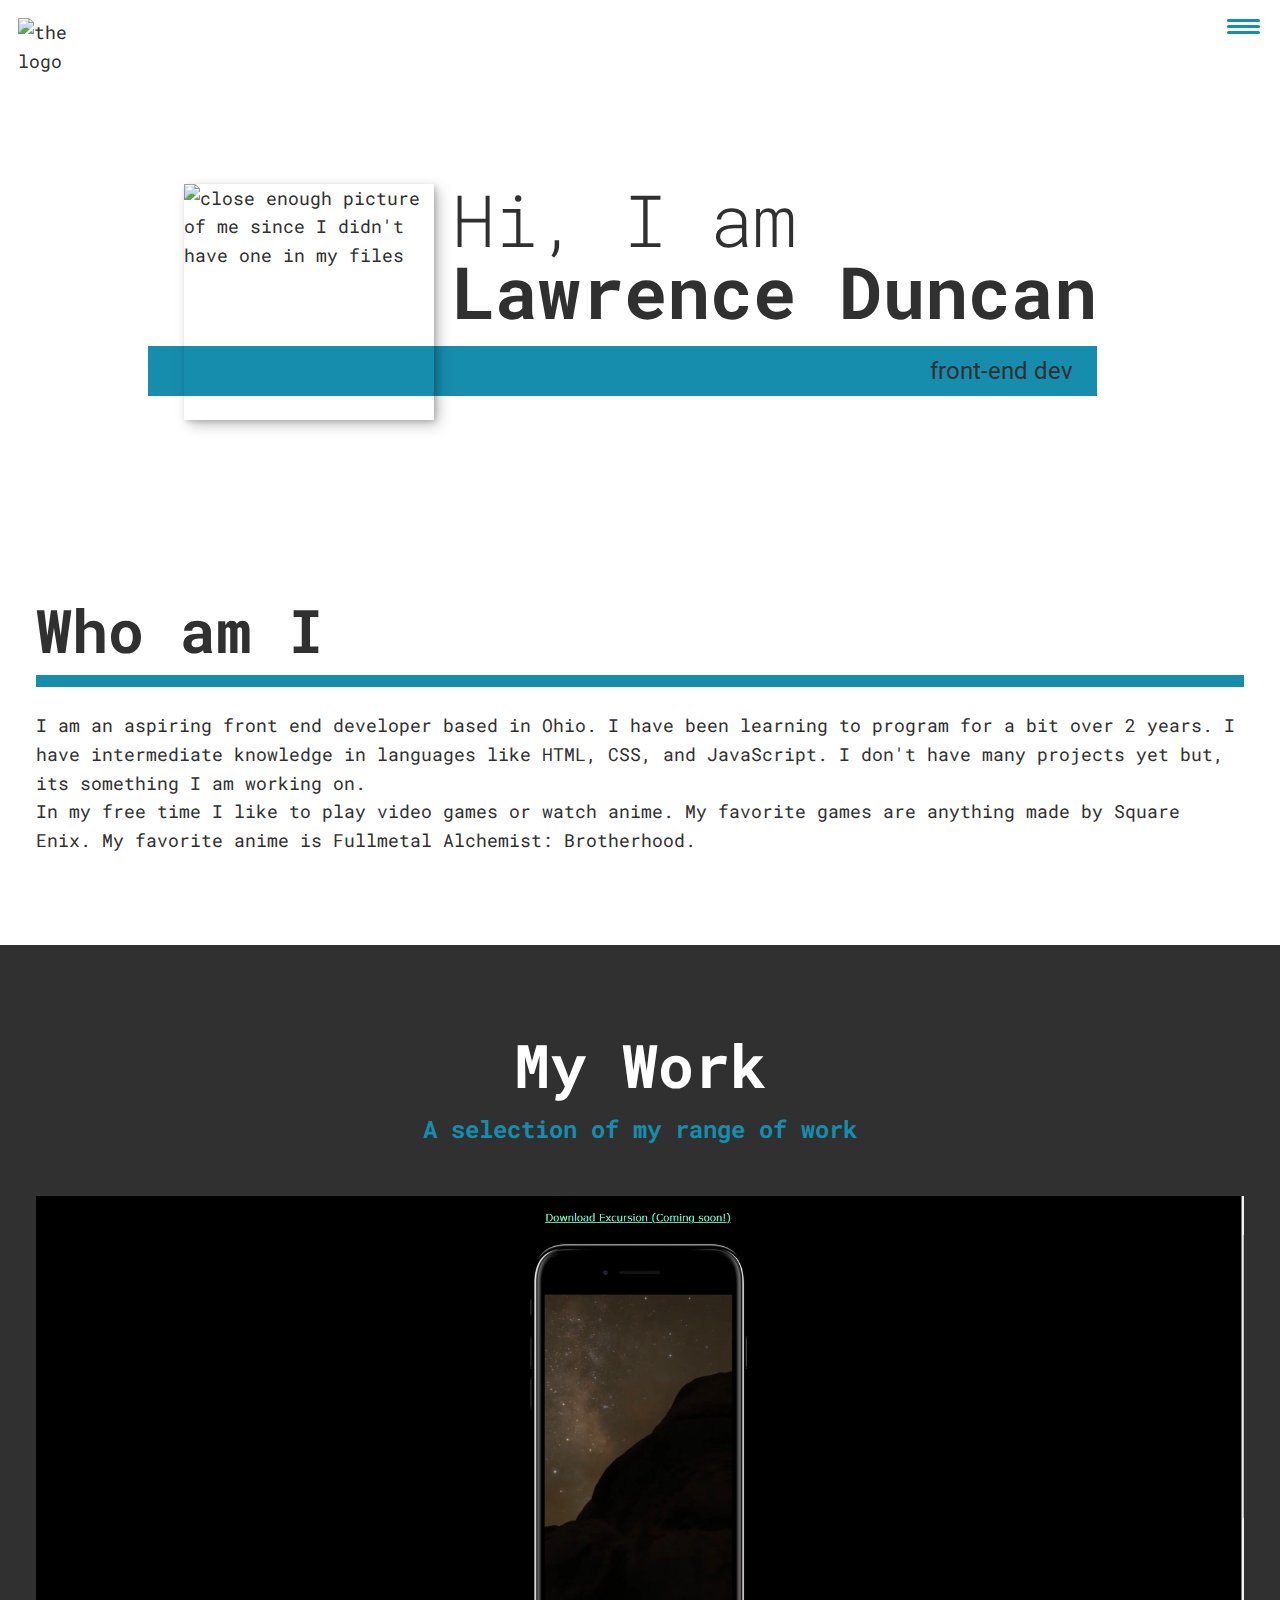
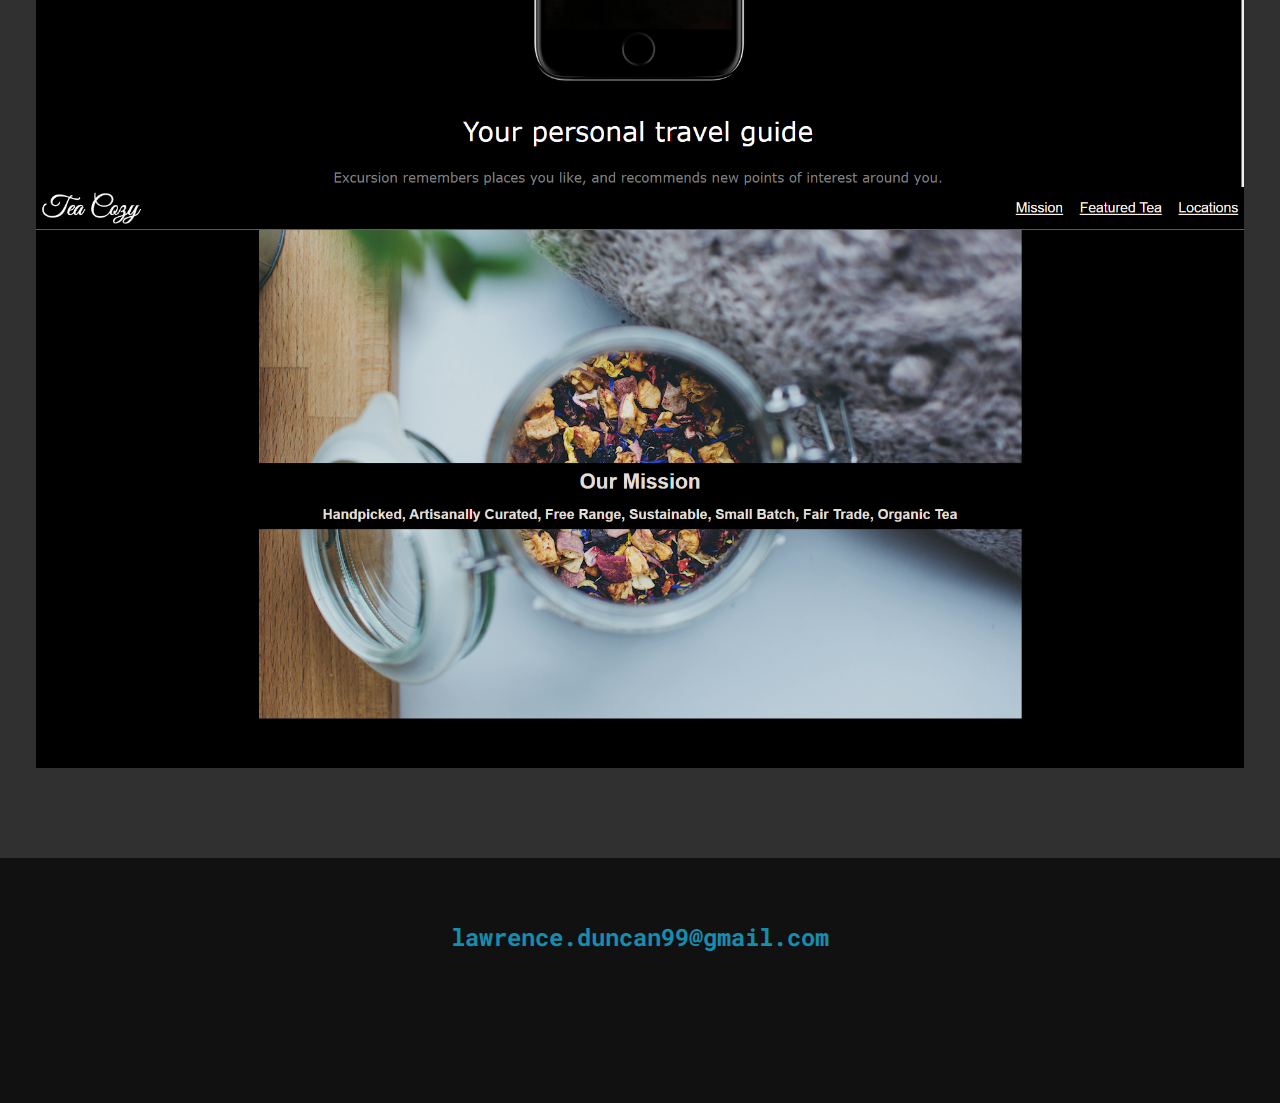
==== commit eca6f558: "picture" ====
--- a/index.html
+++ b/index.html
@@ -41,12 +41,12 @@
                 Hi, I am <strong>Lawrence Duncan</strong>
             </h1>
             <p class="section__subtitle section__subtitle--intro">front-end dev</p>
-            <img src="http://image.guardian.co.uk/sys-images/Film/Pix/gallery/2004/07/13/pparker3.jpg" alt="close enough picture of me since I didn't have one in my files" class="intro__img">
+            <img src="resources/me.png" alt="close enough picture of me since I didn't have one in my files" class="intro__img">
         </section>
 
         <!-- About Me -->
         <section class="about-me" id="about">
-            <h2 class="section__title section__title--about">Who I am</h2>
+            <h2 class="section__title section__title--about">Who am I</h2>
             <p class="section__subtitle section__subtitle--about"></p>
 
             <div class="about-me__body">
